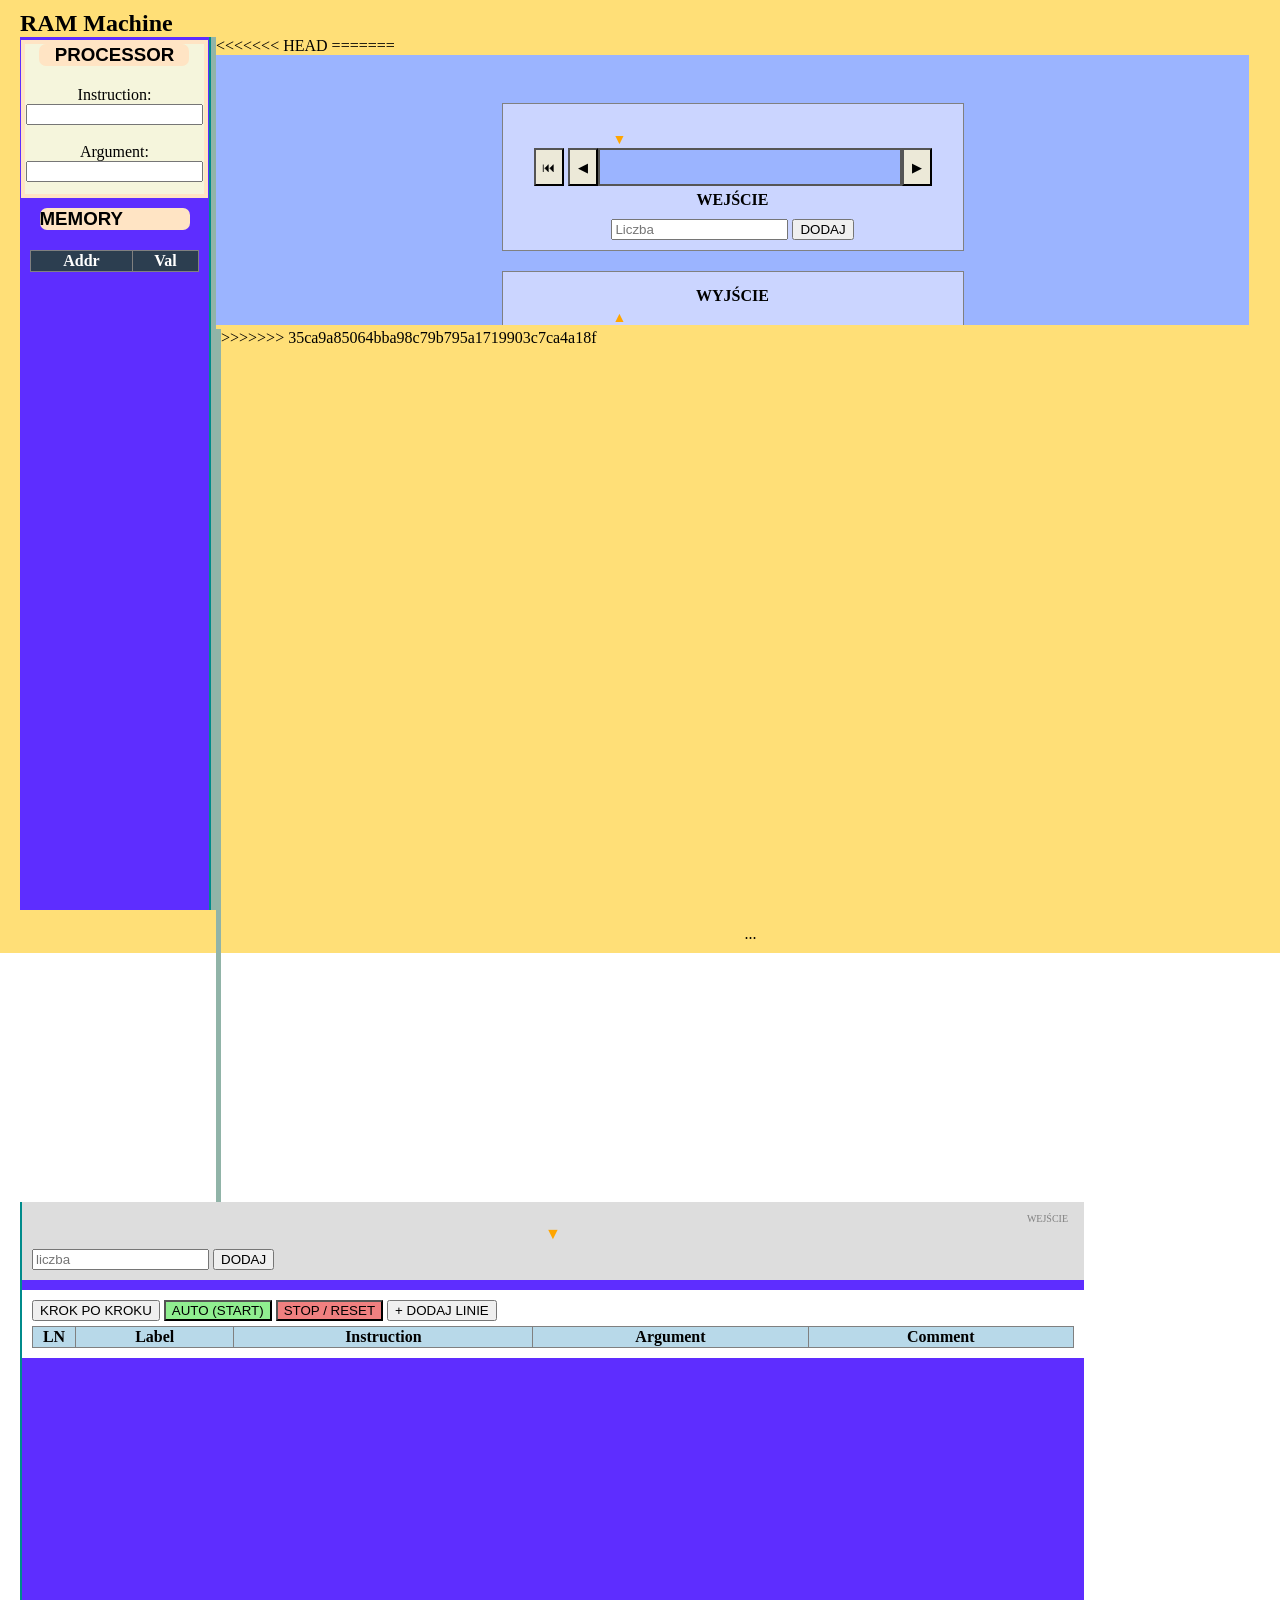
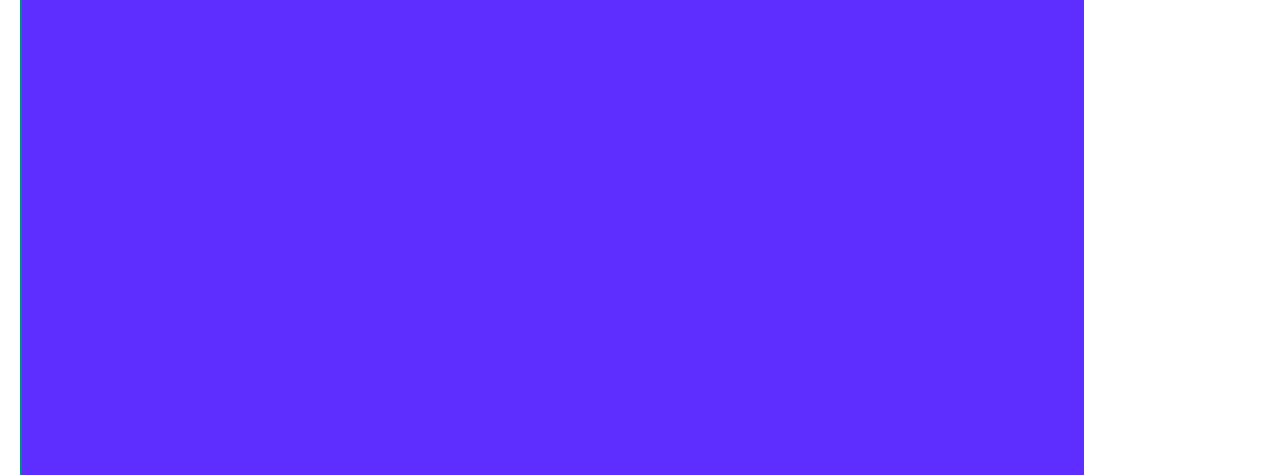
==== index.html @ 36df3a20 "ja" ====
<!DOCTYPE html>
<html lang="pl">
<head>
  <meta charset="UTF-8">
  <meta name="viewport" content="width=device-width, initial-scale=1.0">
  <title>Maszyna RAM</title>
  <link href="style.css" rel="stylesheet">
  <script src="script.js"></script>
</head>
<body>
  <main>
    <h2>RAM Machine</h2>
    <section id="lewy">
      <div id="processor">
      <h3>PROCESSOR</h3>
      Instruction: <input type="text" readonly><br><br>
      Argument: <input type="text" readonly>
      </div>
      <!-- Połączenie pamięci !! -->
     <div id="pamiec-kontener" style="padding: 10px;">
        <h3>MEMORY</h3>
        <!-- Tabela pamięci zostanie wygenerowana tutaj -->
        <table id="ramTable" border="1" style="width:100%; border-collapse: collapse; background: white; text-align: center;">
            <thead style="background: #2c3e50; color: white;">
                <tr><th>Addr</th><th>Val</th></tr>
            </thead>
            <tbody></tbody>
        </table>
      </div>
    </section>
<<<<<<< HEAD
=======
    <div id="paseczek-kolor"></div>
 <object data="123.html" type="text/html" style="width: 82%; height: 270px;""></object>
  
      </div>
      <!-- W sekcji "lewy" pod procesorem -->
   
>>>>>>> 35ca9a85064bba98c79b795a1719903c7ca4a18f

    <div id="paseczek-kolor"></div>

    <section id="prawy">
      <!-- TAŚMY (Górna część prawego panelu) -->
      <div id="tasmy-miejsce" style="background: #ddd; padding: 10px; margin-bottom: 10px;">
          <div class="tasma-wejscie">
              <div class="p-ts">WEJŚCIE</div>
              <div id="input-head" class="strzalka">▼</div>
              <div id="input-strip" class="kom-ts"></div>
              <div id="input-numbers" class="numeracja"></div>
              <input type="number" id="val-in" placeholder="liczba">
              <button onclick="addToIn()">DODAJ</button>
          </div>
      </div>

      <!-- EDYTOR (Dolna część prawego panelu) -->
      <div id="linijki-kontener" style="background: white; padding: 10px;">
        <div id="panel-sterowania" style="margin-bottom: 5px;">
            <button onclick="step()">KROK PO KROKU</button>
            <button onclick="runAuto()" style="background: lightgreen;">AUTO (START)</button>
            <button onclick="stop()" style="background: lightcoral;">STOP / RESET</button>
            <button onclick="addRow()">+ DODAJ LINIE</button>
        </div>
        
        <table id="ram-table" border="1" style="width: 100%; border-collapse: collapse;">
            <thead style="background: #b8d9e9;">
                <tr>
                    <th style="width: 40px;">LN</th>
                    <th>Label</th>
                    <th>Instruction</th>
                    <th>Argument</th>
                    <th>Comment</th>
                </tr>
            </thead>
            <tbody id="editor-body"></tbody>
        </table>
      </div>
    </section>
  </main>
  <footer>
    <p id="p-footer">...</p>
  </footer>
</body>
</html>
---- style.css ----
:root{
    --border-processor: bisque;
    --background-processor: beige;
    --background-main-footer: rgb(255, 223, 119);
    --background-lewy-prawy: rgb(94, 45, 255);
}

body{
    margin: 0px;
}

main{
    background-color: var(--background-main-footer);
    width: calc(100% - 20px);
    height: 900px;
    padding-left: 20px;
    padding-top: 10px;
}

h2{
    margin: 0;
}

#processor{
    width: 95%;
    height: 150px;
    background-color: var(--background-processor);
    text-align: center;
    margin-left: auto;
    margin-right: auto;
    margin-top: 3px;
    border: 4px var(--border-processor) solid;
}

h3{
    margin: 0 auto;
    margin-bottom: 20px;
    font-family: 'Pixelify Sans', sans-serif;
    border-radius: 7px;
    background-color: var(--border-processor);
    width: 150px;
}

#lewy{
    float: left;
    width: 15%;
    height: 873px;
    border-right: 2px darkcyan solid;
    background-color: var(--background-lewy-prawy);
}


#prawy{
    border-left: 2px darkcyan solid;
    width: calc(85% - 9px);
    height: 873px;
    float: left;
    background-color: var(--background-lewy-prawy);
}

#paseczek-kolor{
    background-color: rgb(145, 180, 168);
    width: 5px;
    float: left;
    height: 873px;
}

footer{
    width: 100%;
    background-color: var(--background-main-footer);
    margin-top: 0px;
    text-align: center;
    height: 28px;
    padding-top: 15px;
}

#p-footer{
    margin: 0px;
}
.kom-ts{
    display: flex;
    align-items: center;
    gap: 2px;
    padding: 3px;
}
.przycisk{
    border: 1px solid gray;
    background-color: #ece9d8;
    cursor: pointer;
    padding: 2px 5px;
}
.komorka{
    flex: 1;
    height: 22px;
    background-color: white;
    border: 1px solid gray;
}
.p-ts{
    text-align: right;
    font-size: 10px;
    padding: 1px 6px;
    color: gray;
}
.numeracja{
    display: flex;
    justify-content: space-between;
    font-size: 10px;
    padding: 0 40px;
}
.strzalka{
    text-align: center;
    color: orange;
    font-size: 16px;
}
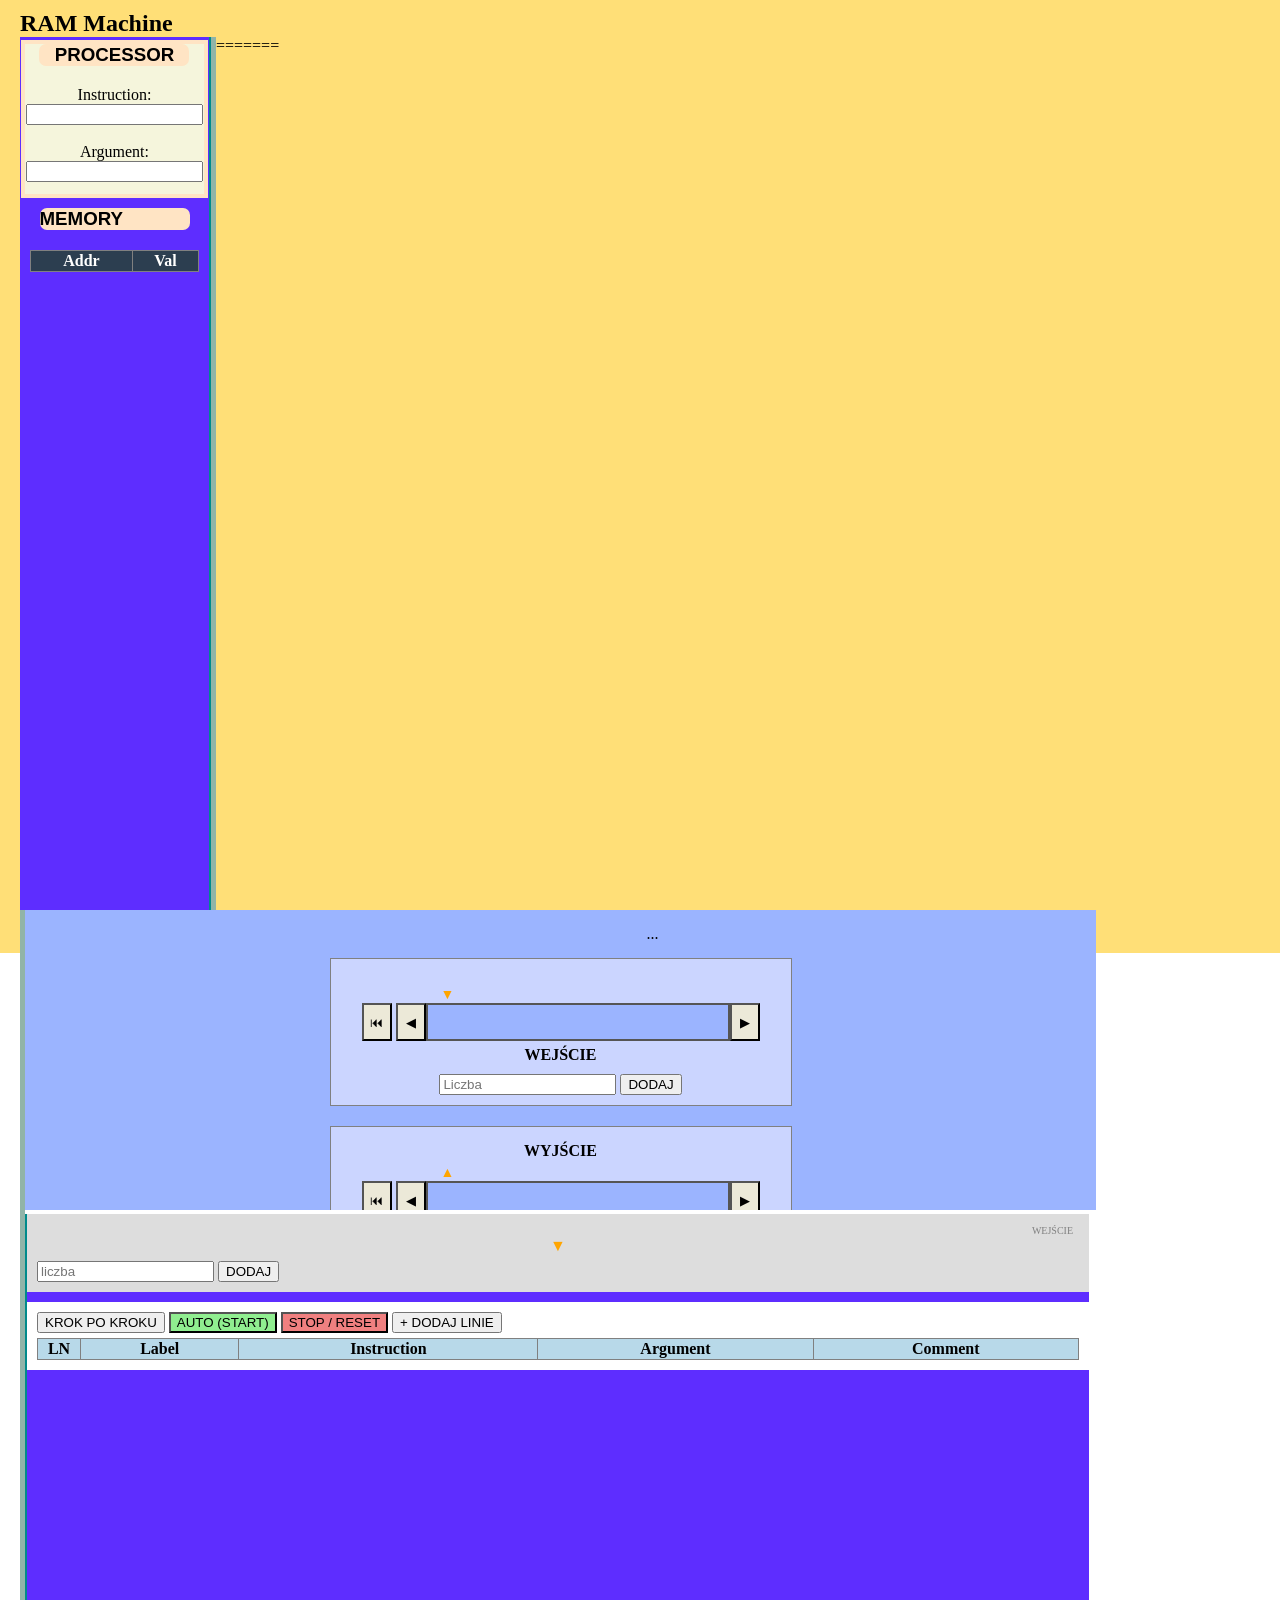
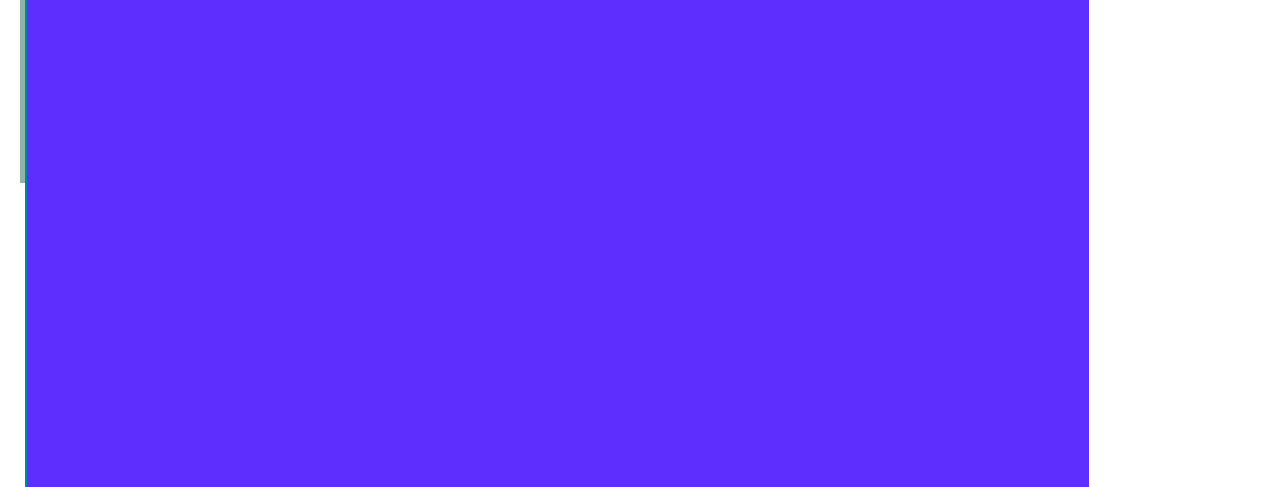
==== commit d2bc9fdd: "Merge branch 'main' of https://github.com/majsal982/Procesor-" ====
--- a/index.html
+++ b/index.html
@@ -28,15 +28,14 @@
         </table>
       </div>
     </section>
-<<<<<<< HEAD
+
 =======
     <div id="paseczek-kolor"></div>
- <object data="123.html" type="text/html" style="width: 82%; height: 270px;""></object>
+ <object data="123.html" type="text/html" style="width: 85%; height: 300px;""></object>
   
       </div>
       <!-- W sekcji "lewy" pod procesorem -->
    
->>>>>>> 35ca9a85064bba98c79b795a1719903c7ca4a18f
 
     <div id="paseczek-kolor"></div>
 
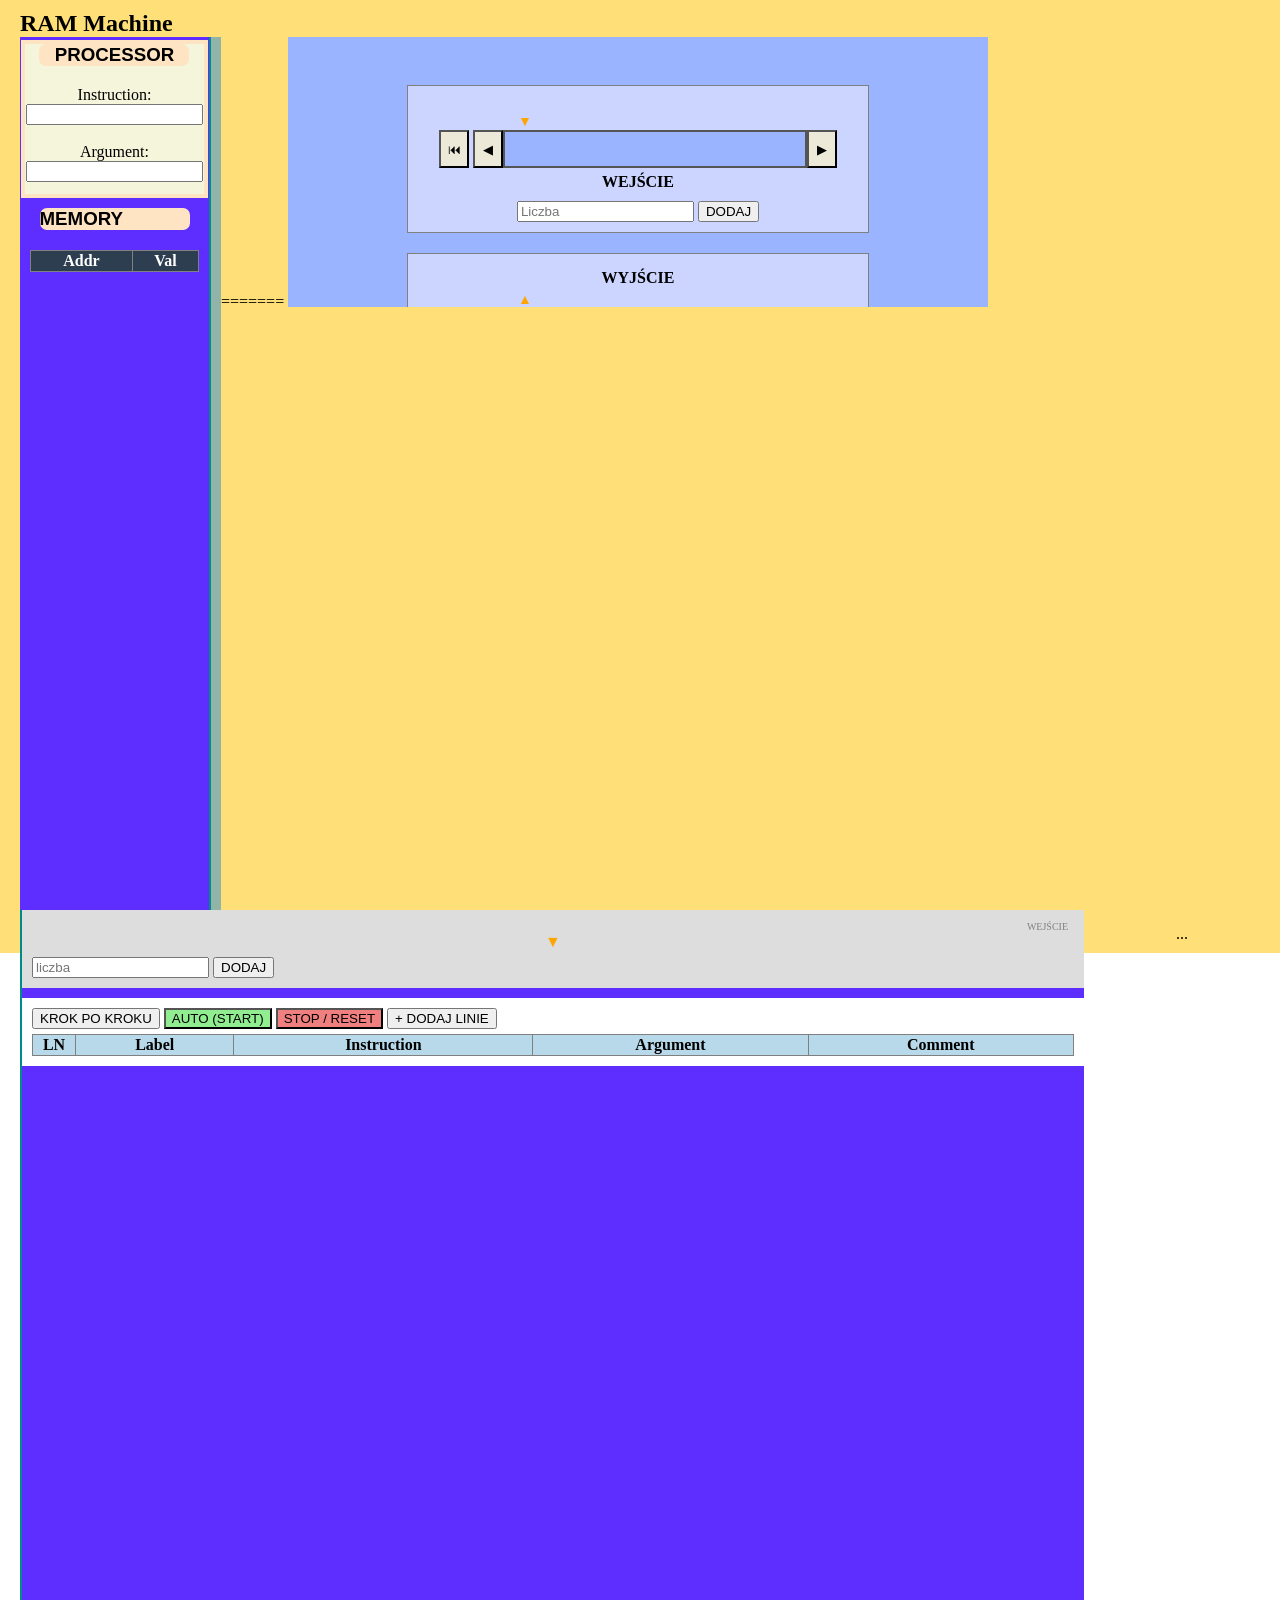
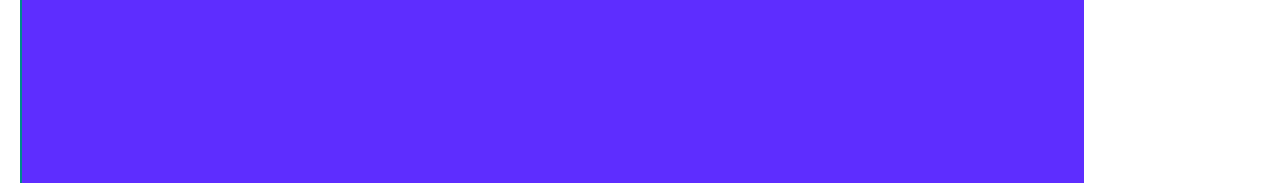
==== commit 02554f90: "7" ====
--- a/index.html
+++ b/index.html
@@ -31,7 +31,7 @@
 
 =======
     <div id="paseczek-kolor"></div>
- <object data="123.html" type="text/html" style="width: 85%; height: 300px;""></object>
+ <object data="123.html" type="text/html" style="width: 700px; height: 270px;""></object>
   
       </div>
       <!-- W sekcji "lewy" pod procesorem -->
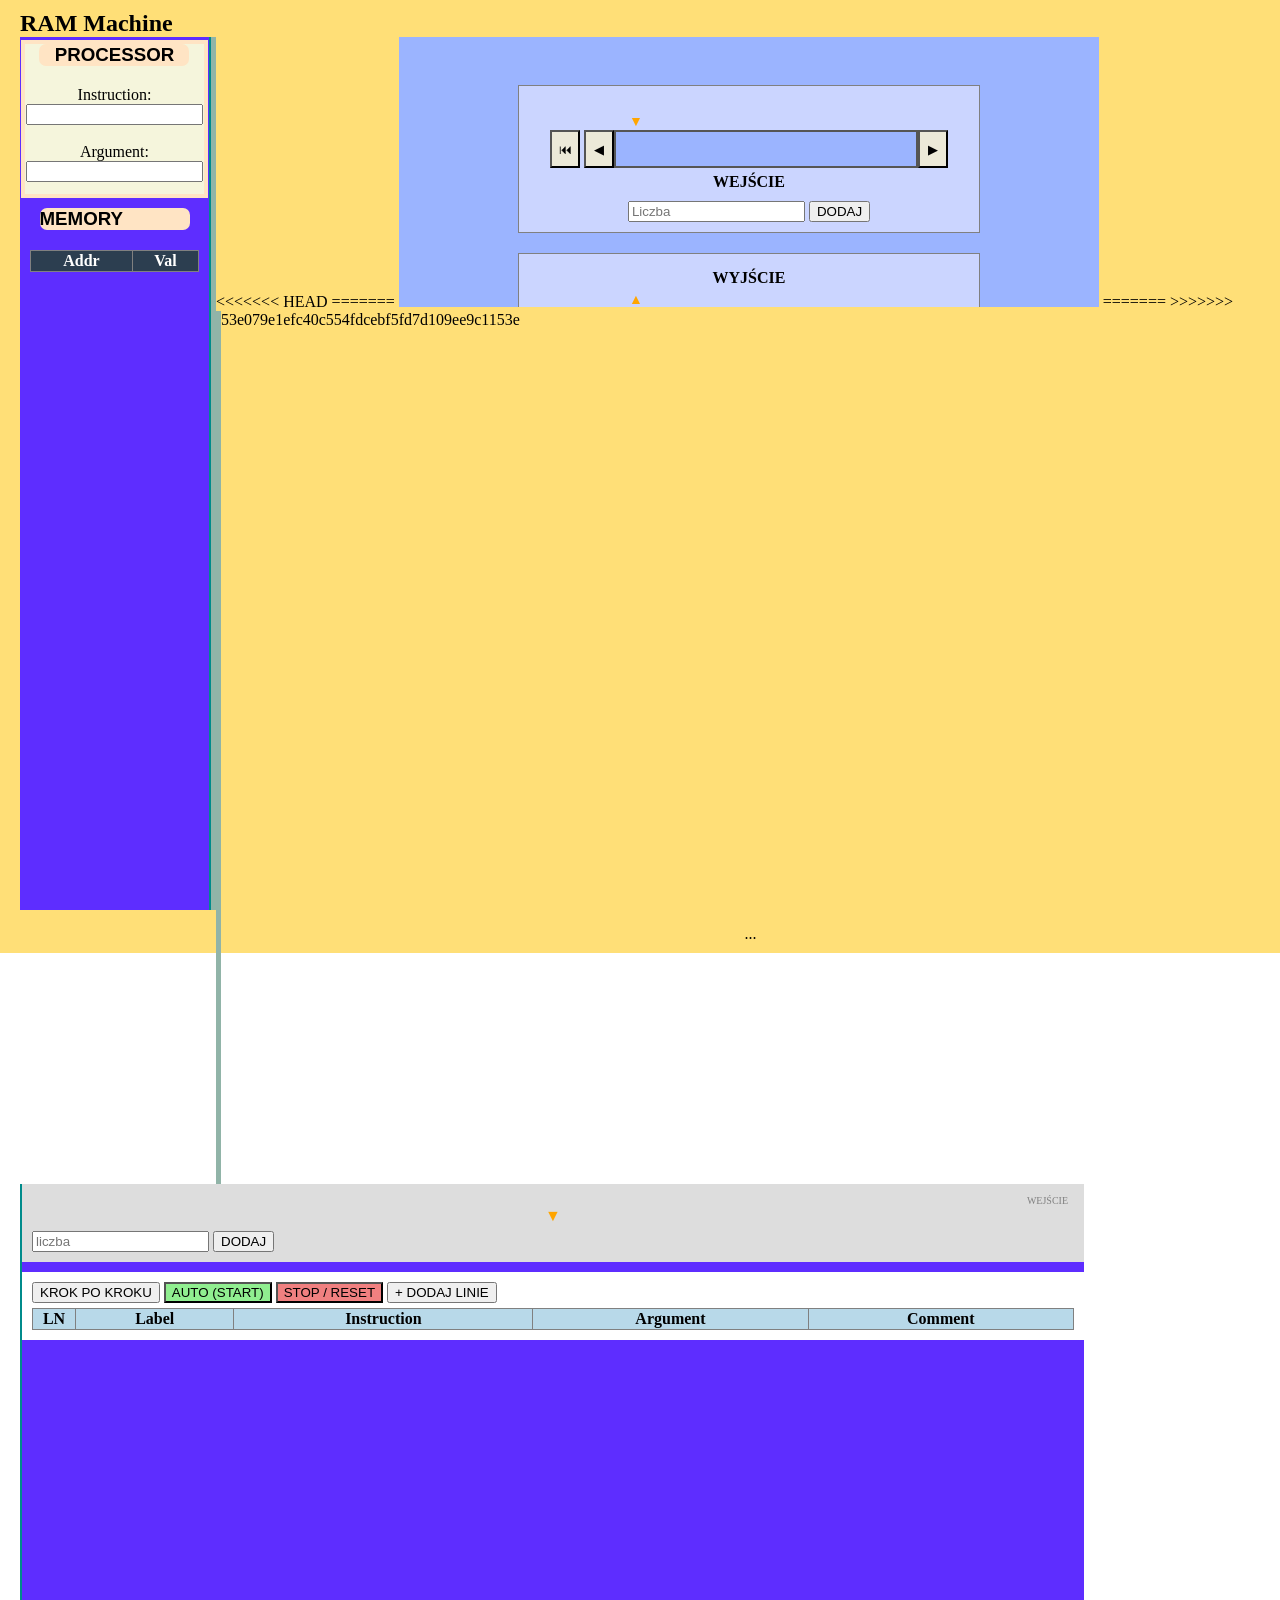
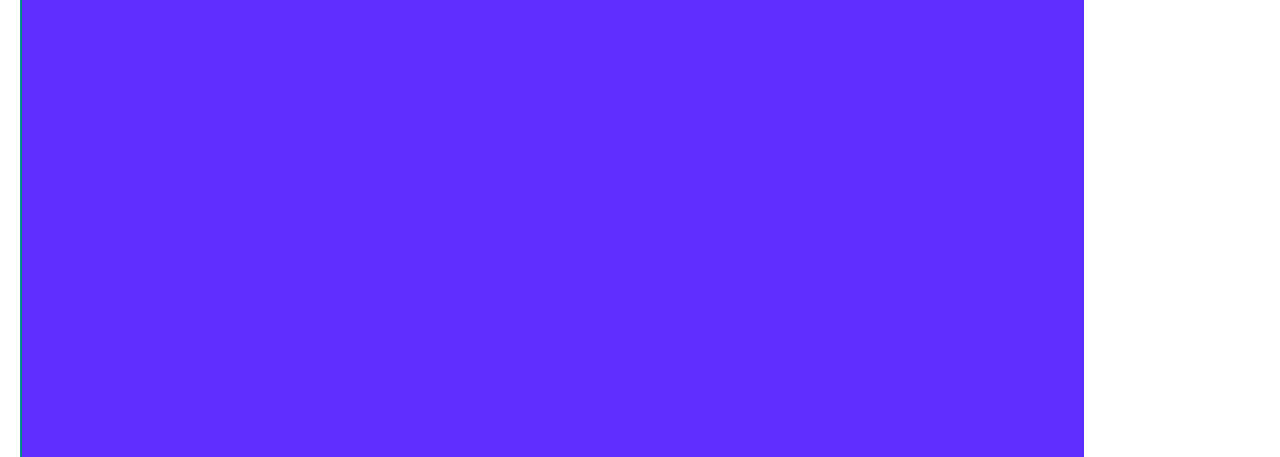
==== commit b58c9560: "Merge branch 'main' of https://github.com/majsal982/Procesor-" ====
--- a/index.html
+++ b/index.html
@@ -29,6 +29,7 @@
       </div>
     </section>
 
+<<<<<<< HEAD
 =======
     <div id="paseczek-kolor"></div>
  <object data="123.html" type="text/html" style="width: 700px; height: 270px;""></object>
@@ -37,6 +38,8 @@
       <!-- W sekcji "lewy" pod procesorem -->
    
 
+=======
+>>>>>>> 53e079e1efc40c554fdcebf5fd7d109ee9c1153e
     <div id="paseczek-kolor"></div>
 
     <section id="prawy">
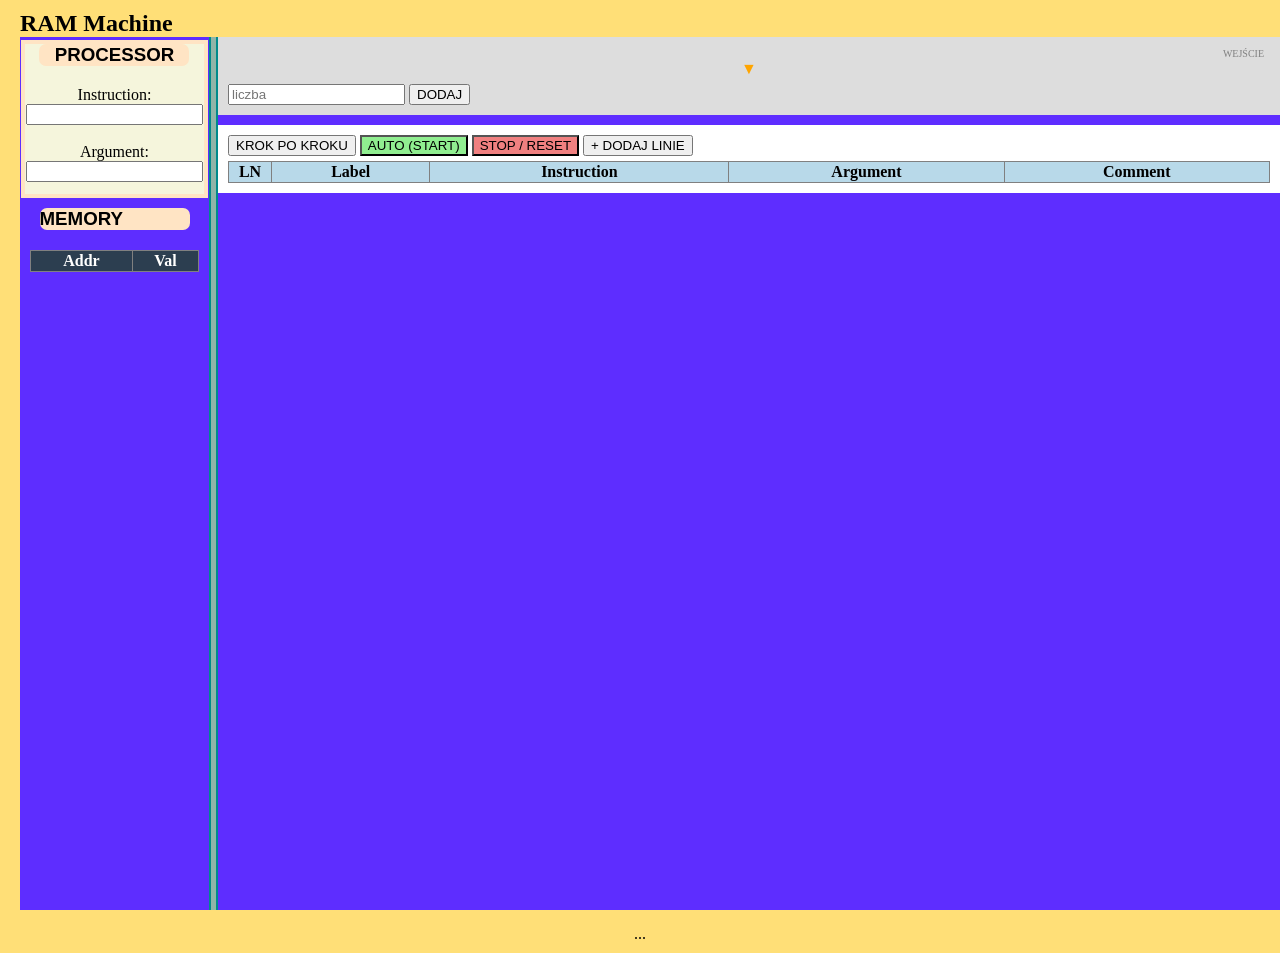
==== commit cdabb7f1: "." ====
--- a/index.html
+++ b/index.html
@@ -29,17 +29,6 @@
       </div>
     </section>
 
-<<<<<<< HEAD
-=======
-    <div id="paseczek-kolor"></div>
- <object data="123.html" type="text/html" style="width: 700px; height: 270px;""></object>
-  
-      </div>
-      <!-- W sekcji "lewy" pod procesorem -->
-   
-
-=======
->>>>>>> 53e079e1efc40c554fdcebf5fd7d109ee9c1153e
     <div id="paseczek-kolor"></div>
 
     <section id="prawy">
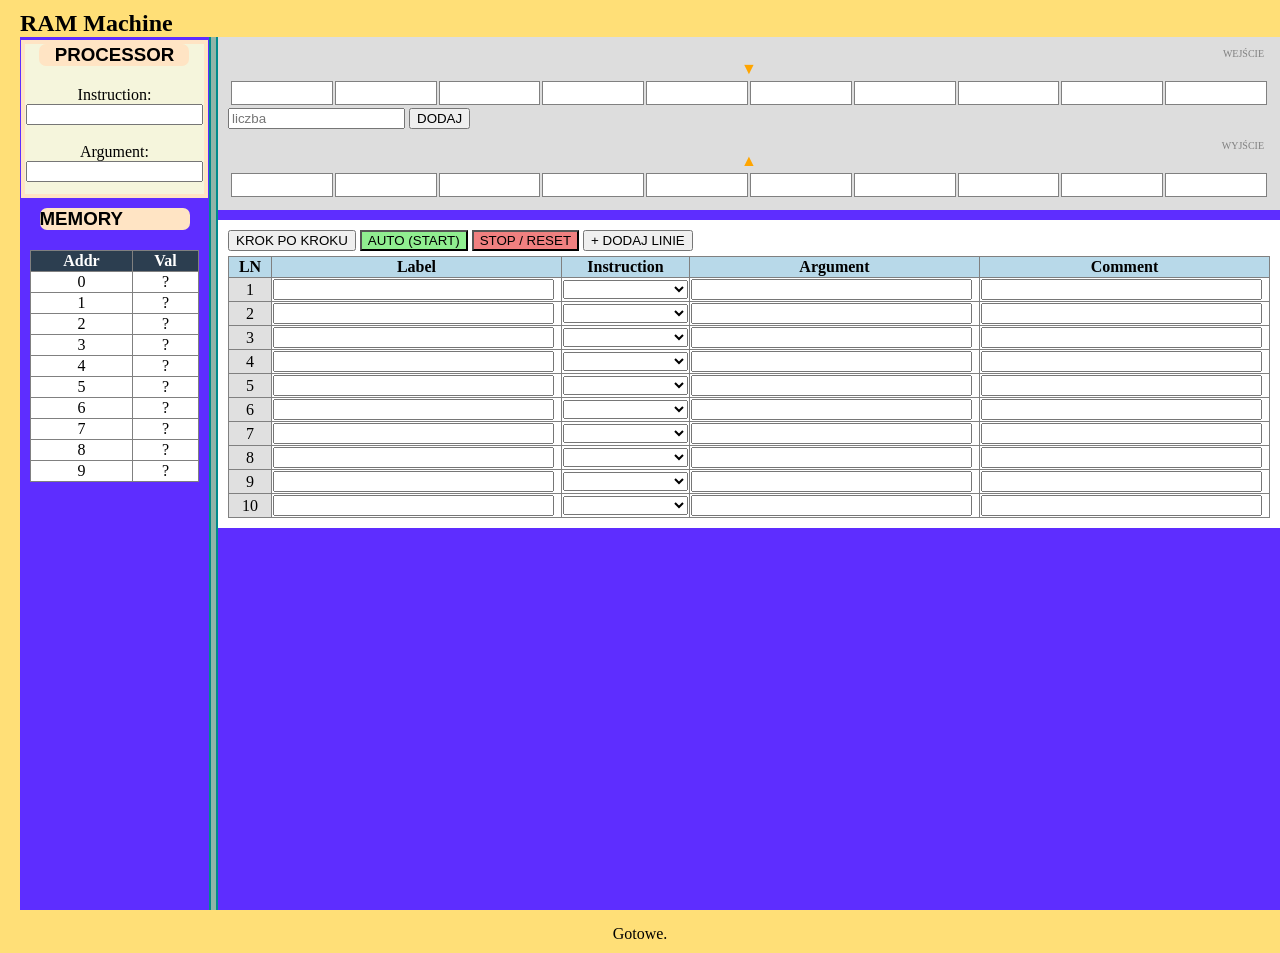
==== commit 3ed0dba2: ". Co-authored-by: Copilot <copilot@github.com>" ====
--- a/index.html
+++ b/index.html
@@ -13,8 +13,8 @@
     <section id="lewy">
       <div id="processor">
       <h3>PROCESSOR</h3>
-      Instruction: <input type="text" readonly><br><br>
-      Argument: <input type="text" readonly>
+      Instruction: <input id="instruction" type="text" readonly><br><br>
+      Argument: <input id="argument" type="text" readonly>
       </div>
       <!-- Połączenie pamięci !! -->
      <div id="pamiec-kontener" style="padding: 10px;">
@@ -41,6 +41,12 @@
               <div id="input-numbers" class="numeracja"></div>
               <input type="number" id="val-in" placeholder="liczba">
               <button onclick="addToIn()">DODAJ</button>
+          </div>
+          <div class="tasma-wejscie" style="margin-top: 10px;">
+              <div class="p-ts">WYJŚCIE</div>
+              <div id="output-head" class="strzalka">▲</div>
+              <div id="output-strip" class="kom-ts"></div>
+              <div id="output-numbers" class="numeracja"></div>
           </div>
       </div>
 
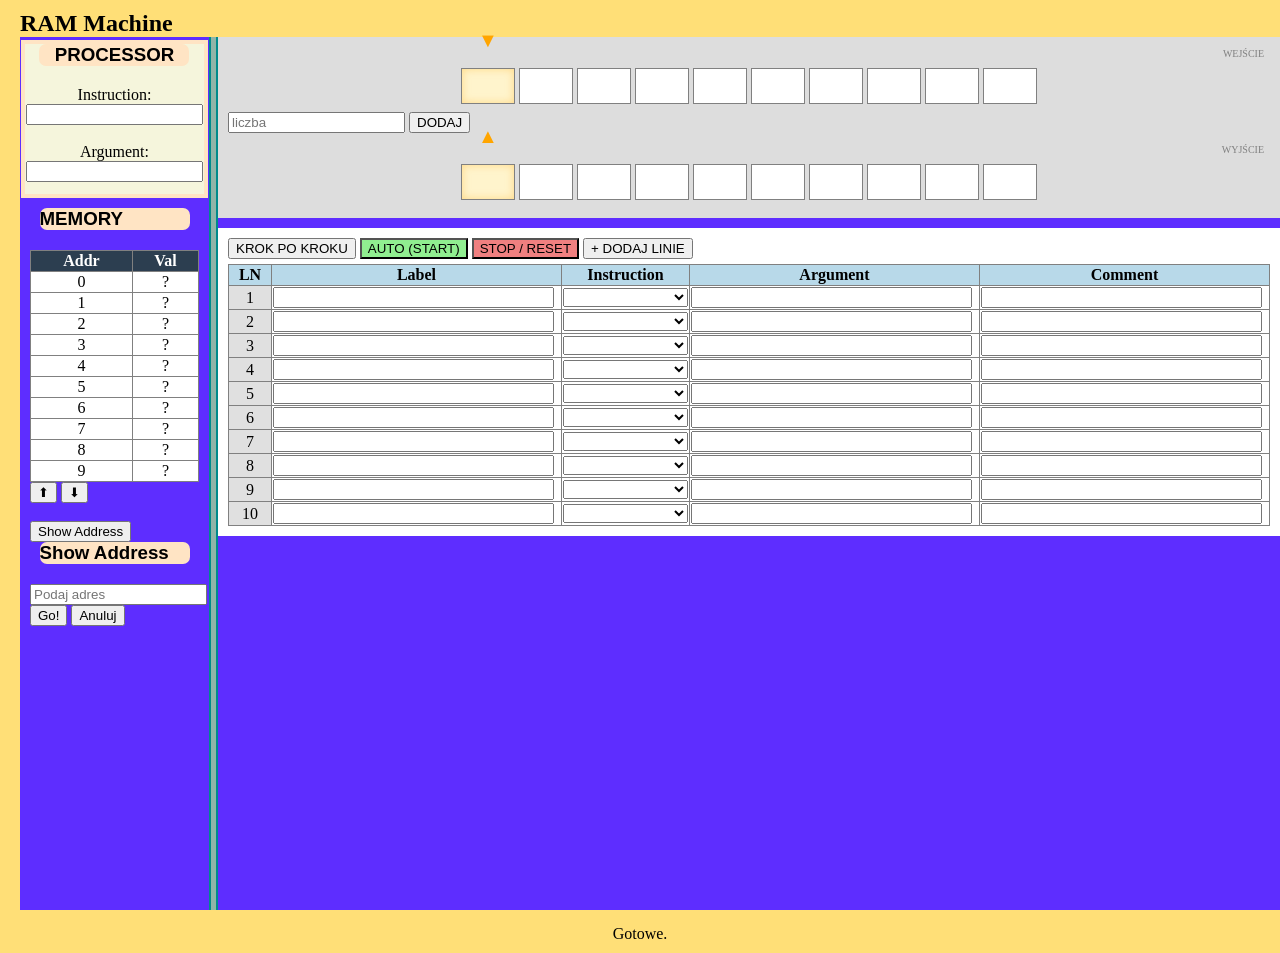
==== commit fbb64f29: "przyciski" ====
--- a/index.html
+++ b/index.html
@@ -26,6 +26,26 @@
             </thead>
             <tbody></tbody>
         </table>
+
+        <div>
+    <button onclick="scrollUp()">⬆</button>
+    <button onclick="scrollDown()">⬇</button>
+    <br><br>
+    <button onclick="openModal()">Show Address</button>
+</div>
+
+
+
+<div id="modal" class="modal">
+    <div class="modal-content">
+        <h3>Show Address</h3>
+        <input type="number" id="modalInput" placeholder="Podaj adres">
+        <br>
+        <button onclick="goToAddress()">Go!</button>
+        <button onclick="closeModal()">Anuluj</button>
+    </div>
+
+
       </div>
     </section>
 
--- a/style.css
+++ b/style.css
@@ -80,8 +80,13 @@
 .kom-ts{
     display: flex;
     align-items: center;
-    gap: 2px;
-    padding: 3px;
+    justify-content: center;
+    gap: 4px;
+    padding: 6px 0;
+    min-height: 40px;
+}
+.tasma-wejscie{
+    position: relative;
 }
 .przycisk{
     border: 1px solid gray;
@@ -90,10 +95,17 @@
     padding: 2px 5px;
 }
 .komorka{
-    flex: 1;
-    height: 22px;
+    min-width: 40px;
+    min-height: 34px;
+    padding: 0 6px;
+    line-height: 34px;
     background-color: white;
     border: 1px solid gray;
+    transition: transform 0.25s ease, background-color 0.25s ease, box-shadow 0.25s ease;
+}
+.komorka.active-cell{
+    background-color: #fff4cc;
+    box-shadow: inset 0 0 8px rgba(255,165,0,0.35);
 }
 .p-ts{
     text-align: right;
@@ -108,9 +120,25 @@
     padding: 0 40px;
 }
 .strzalka{
+    position: absolute;
+    top: -18px;
+    left: 0;
     text-align: center;
     color: orange;
-    font-size: 16px;
+    font-size: 20px;
+    transition: transform 0.3s ease;
+    pointer-events: none;
+}
+.exec-box{
+    position: absolute;
+    width: 18px;
+    height: 18px;
+    border-radius: 4px;
+    background: rgba(255,165,0,0.95);
+    box-shadow: 0 0 14px rgba(255,165,0,0.6);
+    pointer-events: none;
+    z-index: 1000;
+    transition: transform 0.35s ease;
 }
 
 
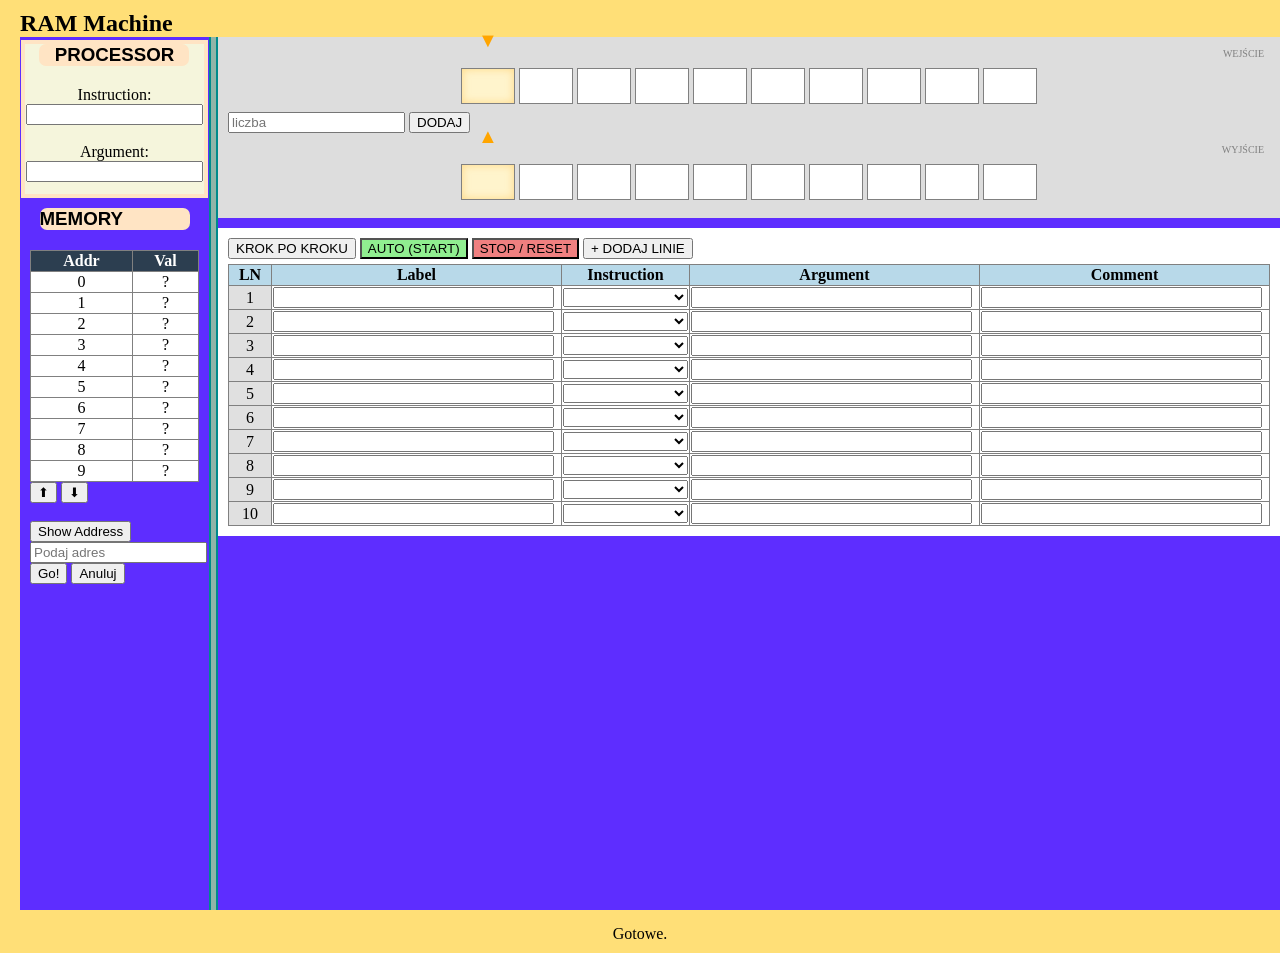
==== commit 259afc72: "s" ====
--- a/index.html
+++ b/index.html
@@ -38,7 +38,6 @@
 
 <div id="modal" class="modal">
     <div class="modal-content">
-        <h3>Show Address</h3>
         <input type="number" id="modalInput" placeholder="Podaj adres">
         <br>
         <button onclick="goToAddress()">Go!</button>
